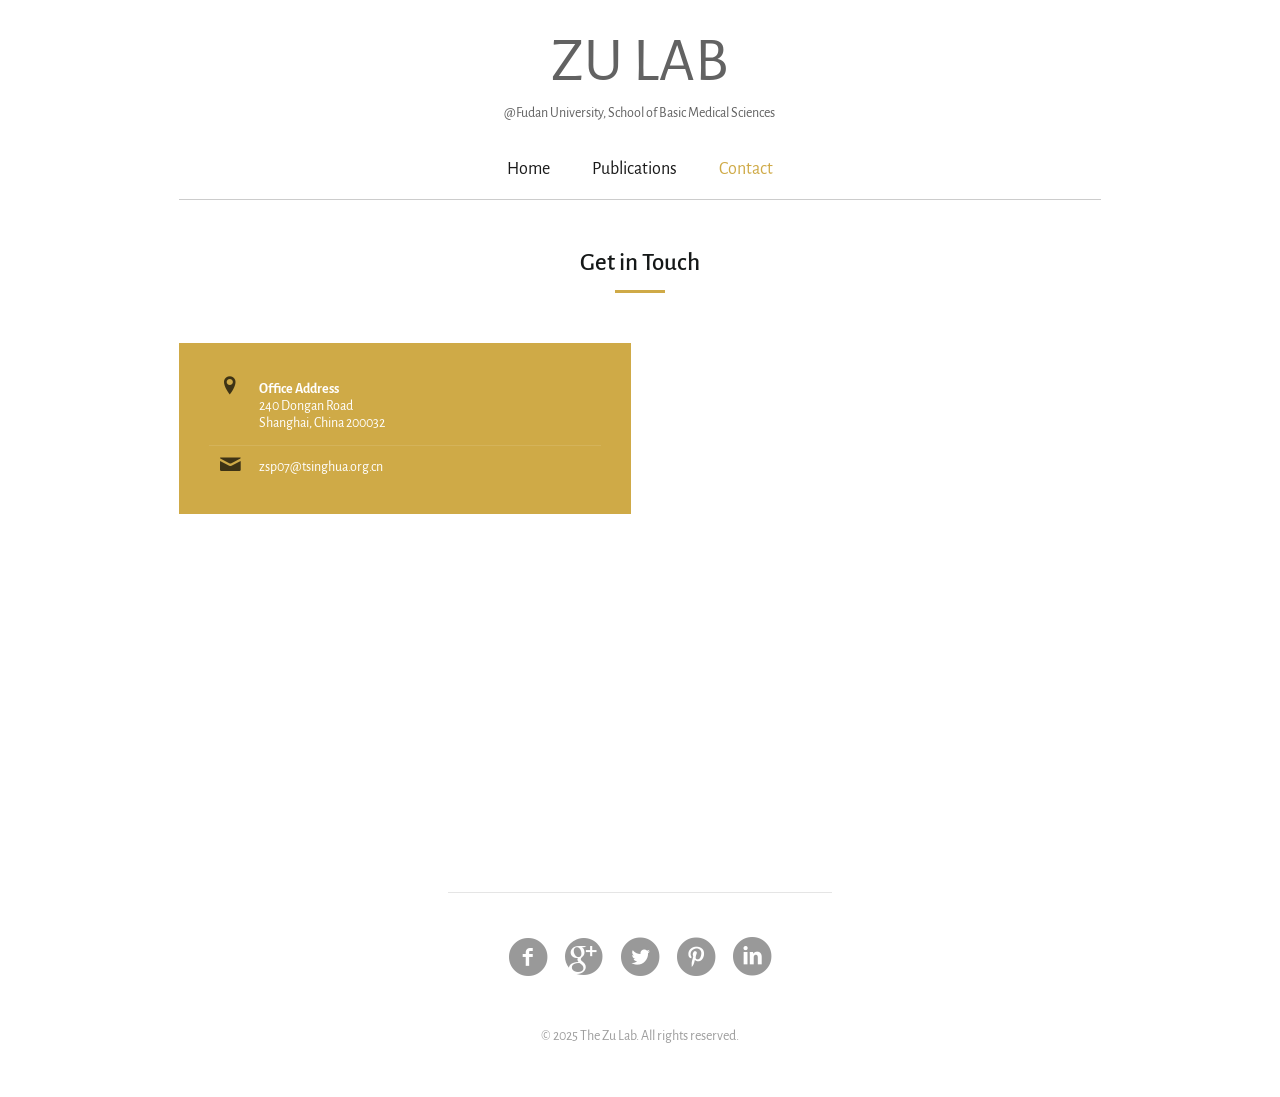
==== content/simple/contact.html @ f8940dec "init webpage" ====
<!DOCTYPE html>
<!--[if lt IE 7]><html class="no-js lt-ie10 lt-ie9 lt-ie8 lt-ie7 "> <![endif]-->
<!--[if IE 7]><html class="no-js lt-ie10 lt-ie9 lt-ie8"> <![endif]-->
<!--[if IE 8]><html class="no-js lt-ie10 lt-ie9"> <![endif]-->
<!--[if IE 9]><html class="no-js lt-ie10"> <![endif]-->
<!--[if gt IE 8]><!-->
<html class="no-js">
<!--<![endif]-->

<head>

    <!-- Basic Page Needs -->
    <meta charset="utf-8">
    <title>ZU LAB@Fudan|Contact</title>
    <meta name="description" content="">
    <meta name="author" content="">

    <!-- Mobile Specific Metas -->
    <meta name="viewport" content="width=device-width, initial-scale=1, maximum-scale=1">

    <!-- Favicons -->
    <link rel="shortcut icon" href="images/favicon.png">

    <!-- FONTS -->
    <link rel='stylesheet' href='http://fonts.googleapis.com/css?family=Roboto:100,300,400,400italic,700'>
    <link rel='stylesheet' href='http://fonts.googleapis.com/css?family=Patua+One:100,300,400,400italic,700'>
    <link rel='stylesheet' href='http://fonts.googleapis.com/css?family=Raleway:100,300,400,400italic,500,700'>
    <link href="https://fonts.googleapis.com/css?family=Alegreya+Sans&display=swap" rel="stylesheet">
    
    <!-- CSS -->
    <link rel='stylesheet' href='../../css/global.css'>
    <link rel='stylesheet' href='css/structure.css'>
    <link rel='stylesheet' href='css/simple.css'>
    <link rel='stylesheet' href='css/custom.css'>

</head>

<body class="style-simple layout-full-width mobile-tb-left no-content-padding header-stack header-center minimalist-header sticky-white ab-hide subheader-both-center menuo-no-borders footer-copy-center">

  <!-- Main Theme Wrapper -->
  <div id="Wrapper">
    <!-- Header Wrapper -->
    <div id="Header_wrapper">
      <!-- Header -->
      <header id="Header">

        <!-- Header -  Logo and Menu area -->
        <div id="Top_bar">
          <div class="container">
            <div class="column one">
              <div class="top_bar_left clearfix loading">

                <!-- main caption -->
                <div class="logo">
                  <p class="zlab_caption">ZU LAB<br></p>
                  <p>@Fudan University, School of Basic Medical Sciences</p>
                </div>

                <!-- Main menu-->
                <div class="menu_wrapper">
                  <nav id="menu" class="menu-main-menu-container">
                    <ul id="menu-main-menu" class="menu">

                      <li>
                        <a href="../../index.html"><span>Home</span></a>
                      </li>
                      <li>
                        <a href="publications.html"><span>Publications</span></a>
                      </li>
                      <!-- <li> -->
                      <!--   <a href="members.html"><span>Members</span></a> -->
                      <!-- </li> -->
                      <!-- <li> -->
                      <!--   <a href="software.html"><span>Software</span></a> -->
                      <!-- </li> -->
                      <li class="current_page_item">
                        <a href="contact.html"><span>Contact</span></a>
                      </li>
                    </ul>
                  </nav><a class="responsive-menu-toggle" href="#"><i class="icon-menu"></i></a>
                </div>
                <!-- Secondary menu area - only for certain pages -->
                <div class="secondary_menu_wrapper"></div>
                <!-- Banner area - only for certain pages-->
                <div class="banner_wrapper"></div>
                <!-- Header Searchform area-->
                <div class="search_wrapper">
                  <form method="get" id="searchform" action="#">

                    <input type="text" class="field" name="s" id="s" placeholder="Enter your search" />
                    <input type="submit" class="submit flv_disp_none" value="" />
                  </form>
                </div>
              </div>
            </div>
          </div>
        </div>
      </header>
      <!--Subheader area - only for certain pages -->
      <div id="Subheader">
        <div class="container">
          <div class="column one">
            <h1 class="title">Get in Touch</h1>
          </div>
        </div>
      </div>
    </div>

    <!-- Main Content -->
    <div id="Content">
      <div class="content_wrapper clearfix">
        <div class="sections_group">
          <div class="entry-content">
            <div class="section column-margin-50px" style="padding-top:0px; padding-bottom:20px; ">
              <div class="section_wrapper clearfix">
                <div class="items_group clearfix">

                  <!-- One Second (1/2) Column -->
                  <div class="column one-second column_column ">
                    <div class="column_attr">
                      <div class="get_in_touch">
                        <div class="get_in_touch_wrapper">
                          <ul>
                            <li class="address">
                              <span class="icon"><i class="icon-location"></i></span><span class="address_wrapper"><strong>Office Address</strong>
                                
                                <br>
                                240 Dongan Road<br>
                                Shanghai, China 200032<br>
                              </span>
                            </li>
                            <!-- <li class="phone"> -->
                            <!--   <span class="icon"><i class="icon-phone"></i></span> -->
                            <!--   <p> -->
                            <!--     <a href="tel:+(1) 215-590-0473">+(1) 215-590-0473</a> -->
                            <!--   </p> -->
                            <!-- </li> -->
                            <li class="mail">
                              <span class="icon"><i class="icon-mail"></i></span>
                              <p>
                                <a href="mailto:zsp07@tsinghua.org.cn">zsp07@tsinghua.org.cn</a>
                              </p>
                            </li>
                            <!-- <li class="www"> -->
                            <!--   <span class="icon"><i class="icon-link"></i></span> -->
                            <!--   <p> -->
                            <!--     <a target="_blank" href="https://zhou-lab.github.io/">https://zhou-lab.github.io/</a> -->
                            <!--   </p> -->
                            <!-- </li> -->
                          </ul>
                        </div>
                      </div>
                    </div>
                  </div>
                  <!-- Google map area -->
                  <div class="column one-second column_map ">
                    <div class="google-map-wrapper no_border">
                      <iframe width="600" height="450" frameborder="0" style="border:0" src="https://www.google.com/maps/embed/v1/place?q=place_id:ChIJ7VHCQrZ6sjUR2PXA0pRQ3Ss" allowfullscreen></iframe>
                      &nbsp;
                    </div>
                  </div>

                </div>
              </div>
            </div>

                
            <div class="section the_content no_content">
              <div class="section_wrapper">
                <div class="the_content_wrapper"></div>
              </div>
            </div>
          </div>
        </div>
      </div>
    </div>
        
    <!-- Footer-->
    <footer id="Footer" class="clearfix">
      <div class="widgets_wrapper">
        <div class="container">
          <div class="column one">
            <!-- Text Area -->
            <aside class="widget widget_text">
              <div class="textwidget">
                <div style="text-align: center;">
                  <p class="contact_icons">
                    <a href="#"><i class="icon-facebook-circled"></i></a><a href="#"><i class="icon-gplus-circled"></i></a><a href="#"><i class="icon-twitter-circled"></i></a><a href="#"><i class="icon-pinterest-circled"></i></a><a href="#"><i class="icon-linkedin-circled"></i></a>
                  </p>
                </div>
              </div>
            </aside>
          </div>
        </div>
      </div>
      
      <!-- Footer copyright-->
      <div class="footer_copy">
        <div class="container">
          <div class="column one">
            <div class="copyright">
              &copy; 2025 The Zu Lab. All rights reserved.
            </div>
            <!--Social info area-->
            <ul class="social"></ul>
          </div>
        </div>
      </div>
    </footer>
  </div>
    
  <!-- JS -->
  <script src="../../js/jquery-2.1.4.min.js"></script>

  <script src="../../js/mfn.menu.js"></script>
  <script src="../../js/jquery.plugins.js"></script>
  <script src="../../js/jquery.jplayer.min.js"></script>
  <script src="../../js/animations/animations.js"></script>
  <script src="../../js/scripts.js"></script>

  <script src="http://maps.google.com/maps/api/js?sensor=false&ver=5.9"></script>
  <script src="../../js/email.js"></script>

  <script>
    function google_maps_563a1149d788d() {
    var latlng = new google.maps.LatLng(-33.8710, 151.2039);
    var draggable = true;
    var myOptions = {
    zoom: 13,
    center: latlng,
    mapTypeId: google.maps.MapTypeId.ROADMAP,
    styles: [{
    "featureType": "water",
    "elementType": "geometry",
    "stylers": [{
    "color": "#e9e9e9"
    }, {
    "lightness": 17
    }]
    }, {
    "featureType": "landscape",
    "elementType": "geometry",
    "stylers": [{
    "color": "#f5f5f5"
    }, {
    "lightness": 20
    }]
    }, {
    "featureType": "road.highway",
    "elementType": "geometry.fill",
    "stylers": [{
    "color": "#fff"
    }, {
    "lightness": 17
    }]
    }, {
    "featureType": "road.highway",
    "elementType": "geometry.stroke",
    "stylers": [{
    "color": "#fff"
    }, {
    "lightness": 29
    }, {
    "weight": 0.2
    }]
    }, {
    "featureType": "road.arterial",
    "elementType": "geometry",
    "stylers": [{
    "color": "#fff"
    }, {
    "lightness": 18
    }]
    }, {
    "featureType": "road.local",
    "elementType": "geometry",
    "stylers": [{
    "color": "#fff"
    }, {
    "lightness": 16
    }]
    }, {
    "featureType": "poi",
    "elementType": "geometry",
    "stylers": [{
    "color": "#f5f5f5"
    }, {
    "lightness": 21
    }]
    }, {
    "featureType": "poi.park",
    "elementType": "geometry",
    "stylers": [{
    "color": "#dedede"
    }, {
    "lightness": 21
    }]
    }, {
    "elementType": "labels.text.stroke",
    "stylers": [{
    "visibility": "on"
    }, {
    "color": "#fff"
    }, {
    "lightness": 16
    }]
    }, {
    "elementType": "labels.text.fill",
    "stylers": [{
    "saturation": 36
    }, {
    "color": "#333"
    }, {
    "lightness": 40
    }]
    }, {
    "elementType": "labels.icon",
    "stylers": [{
    "visibility": "off"
    }]
    }, {
    "featureType": "transit",
    "elementType": "geometry",
    "stylers": [{
    "color": "#f2f2f2"
    }, {
    "lightness": 19
    }]
    }, {
    "featureType": "administrative",
    "elementType": "geometry.fill",
    "stylers": [{
    "color": "#fefefe"
    }, {
    "lightness": 20
    }]
    }, {
    "featureType": "administrative",
    "elementType": "geometry.stroke",
    "stylers": [{
    "color": "#fefefe"
    }, {
    "lightness": 17
    }, {
    "weight": 1.2
    }]
    }],
    draggable: draggable,
    zoomControl: true,
    mapTypeControl: false,
    streetViewControl: false,
    scrollwheel: false
    };
    var map = new google.maps.Map(document.getElementById("google-map-area-563a1149d788d"), myOptions);
    var marker = new google.maps.Marker({
    position: latlng,
    icon: "images/home_simple_pin.png",
    map: map
    });
    }


    jQuery(document).ready(function($) {
    google_maps_563a1149d788d();
    });
  </script>
    
  <script>
  </script>

</body>

</html>
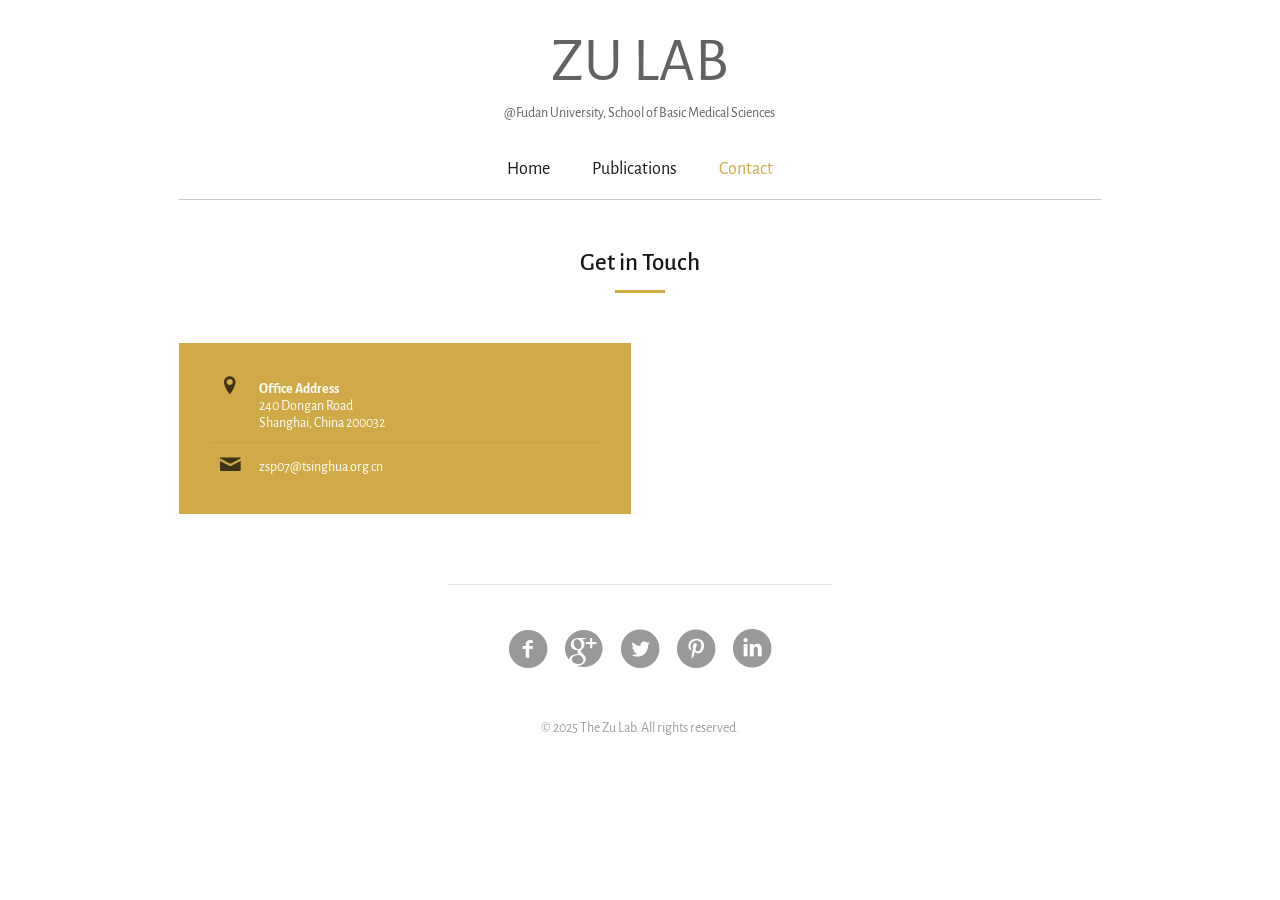
==== commit e2510260: "remove google map" ====
--- a/content/simple/contact.html
+++ b/content/simple/contact.html
@@ -153,16 +153,16 @@
                     </div>
                   </div>
                   <!-- Google map area -->
-                  <div class="column one-second column_map ">
-                    <div class="google-map-wrapper no_border">
-                      <iframe width="600" height="450" frameborder="0" style="border:0" src="https://www.google.com/maps/embed/v1/place?q=place_id:ChIJ7VHCQrZ6sjUR2PXA0pRQ3Ss" allowfullscreen></iframe>
-                      &nbsp;
-                    </div>
-                  </div>
-
-                </div>
-              </div>
-            </div>
+            <!--       <div class="column one-second column_map "> -->
+            <!--         <div class="google-map-wrapper no_border"> -->
+            <!--           <iframe width="600" height="450" frameborder="0" style="border:0" src="https://www.google.com/maps/embed/v1/place?q=place_id:ChIJ7VHCQrZ6sjUR2PXA0pRQ3Ss" allowfullscreen></iframe> -->
+            <!--           &nbsp; -->
+            <!--         </div> -->
+            <!--       </div> -->
+
+            <!--     </div> -->
+            <!--   </div> -->
+            <!-- </div> -->
 
                 
             <div class="section the_content no_content">
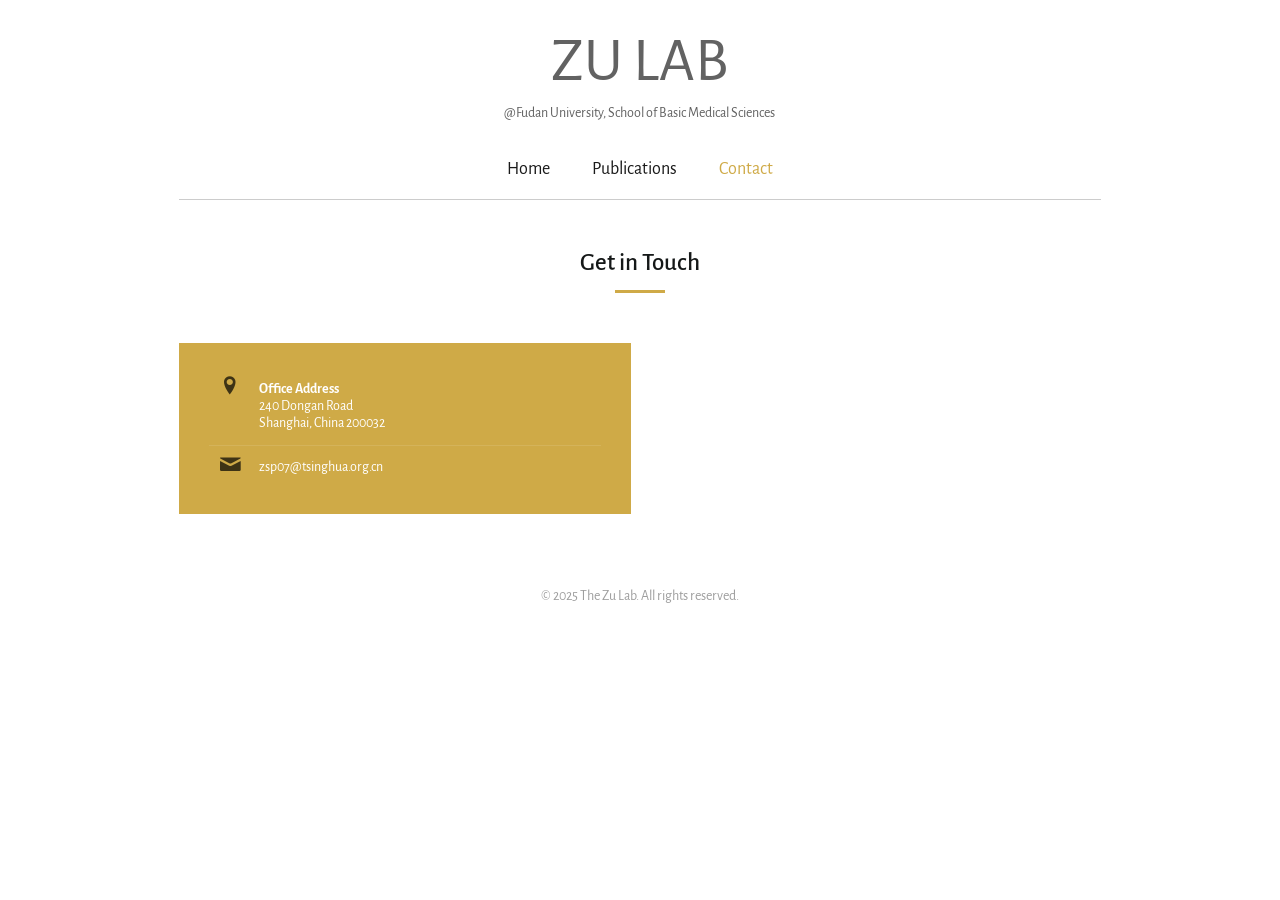
==== commit 56aaee46: "minor" ====
--- a/content/simple/contact.html
+++ b/content/simple/contact.html
@@ -177,22 +177,22 @@
         
     <!-- Footer-->
     <footer id="Footer" class="clearfix">
-      <div class="widgets_wrapper">
-        <div class="container">
-          <div class="column one">
-            <!-- Text Area -->
-            <aside class="widget widget_text">
-              <div class="textwidget">
-                <div style="text-align: center;">
-                  <p class="contact_icons">
-                    <a href="#"><i class="icon-facebook-circled"></i></a><a href="#"><i class="icon-gplus-circled"></i></a><a href="#"><i class="icon-twitter-circled"></i></a><a href="#"><i class="icon-pinterest-circled"></i></a><a href="#"><i class="icon-linkedin-circled"></i></a>
-                  </p>
-                </div>
-              </div>
-            </aside>
-          </div>
-        </div>
-      </div>
+      <!-- <div class="widgets_wrapper"> -->
+      <!--   <div class="container"> -->
+      <!--     <div class="column one"> -->
+      <!--       <\!-- Text Area -\-> -->
+      <!--       <aside class="widget widget_text"> -->
+      <!--         <div class="textwidget"> -->
+      <!--           <div style="text-align: center;"> -->
+      <!--             <p class="contact_icons"> -->
+      <!--               <a href="#"><i class="icon-facebook-circled"></i></a><a href="#"><i class="icon-gplus-circled"></i></a><a href="#"><i class="icon-twitter-circled"></i></a><a href="#"><i class="icon-pinterest-circled"></i></a><a href="#"><i class="icon-linkedin-circled"></i></a> -->
+      <!--             </p> -->
+      <!--           </div> -->
+      <!--         </div> -->
+      <!--       </aside> -->
+      <!--     </div> -->
+      <!--   </div> -->
+      <!-- </div> -->
       
       <!-- Footer copyright-->
       <div class="footer_copy">
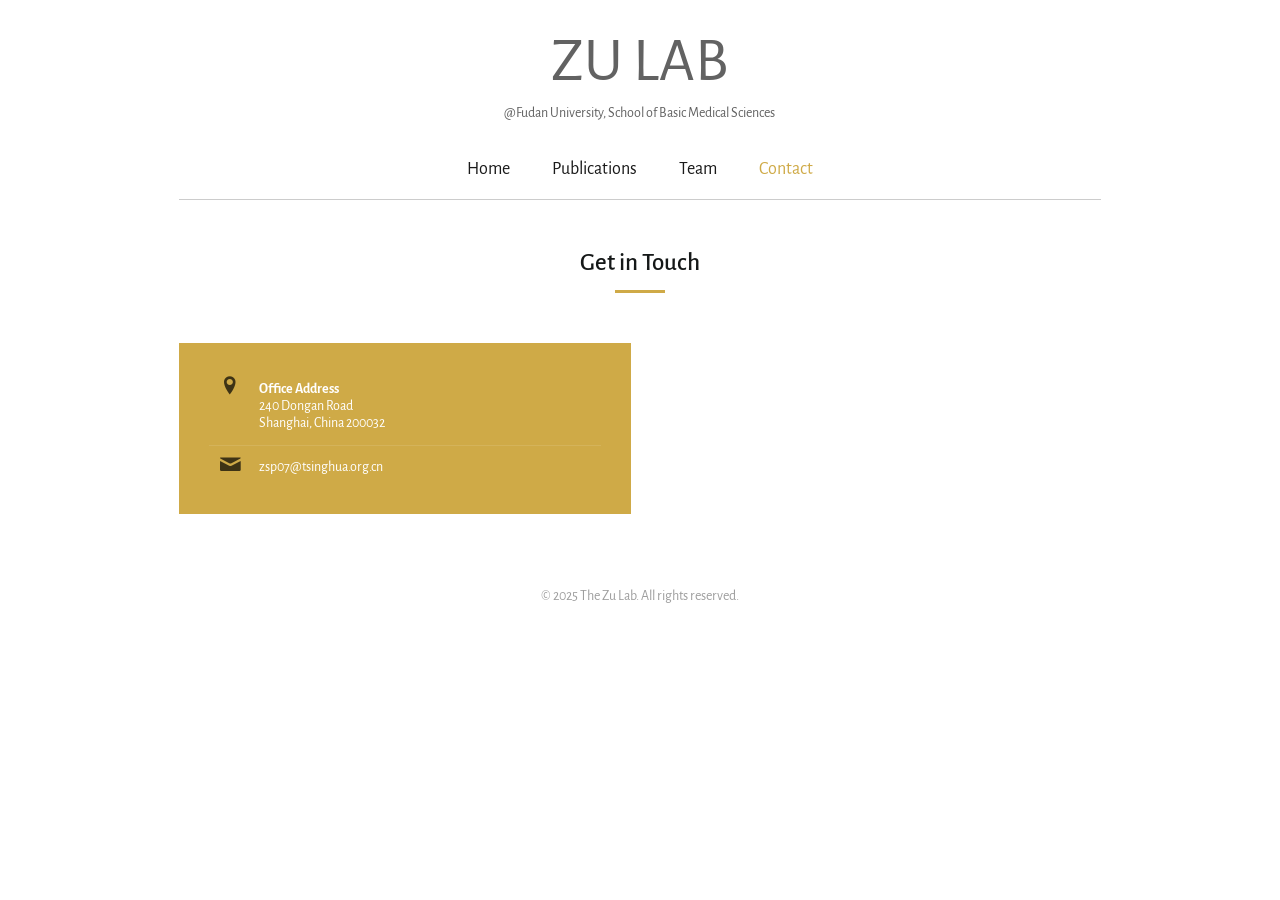
==== commit 0ff656ad: "modified Team" ====
--- a/content/simple/contact.html
+++ b/content/simple/contact.html
@@ -67,9 +67,9 @@
                       <li>
                         <a href="publications.html"><span>Publications</span></a>
                       </li>
-                      <!-- <li> -->
-                      <!--   <a href="members.html"><span>Members</span></a> -->
-                      <!-- </li> -->
+                      <li>
+                        <a href="team.html"><span>Team</span></a>
+                      </li>
                       <!-- <li> -->
                       <!--   <a href="software.html"><span>Software</span></a> -->
                       <!-- </li> -->
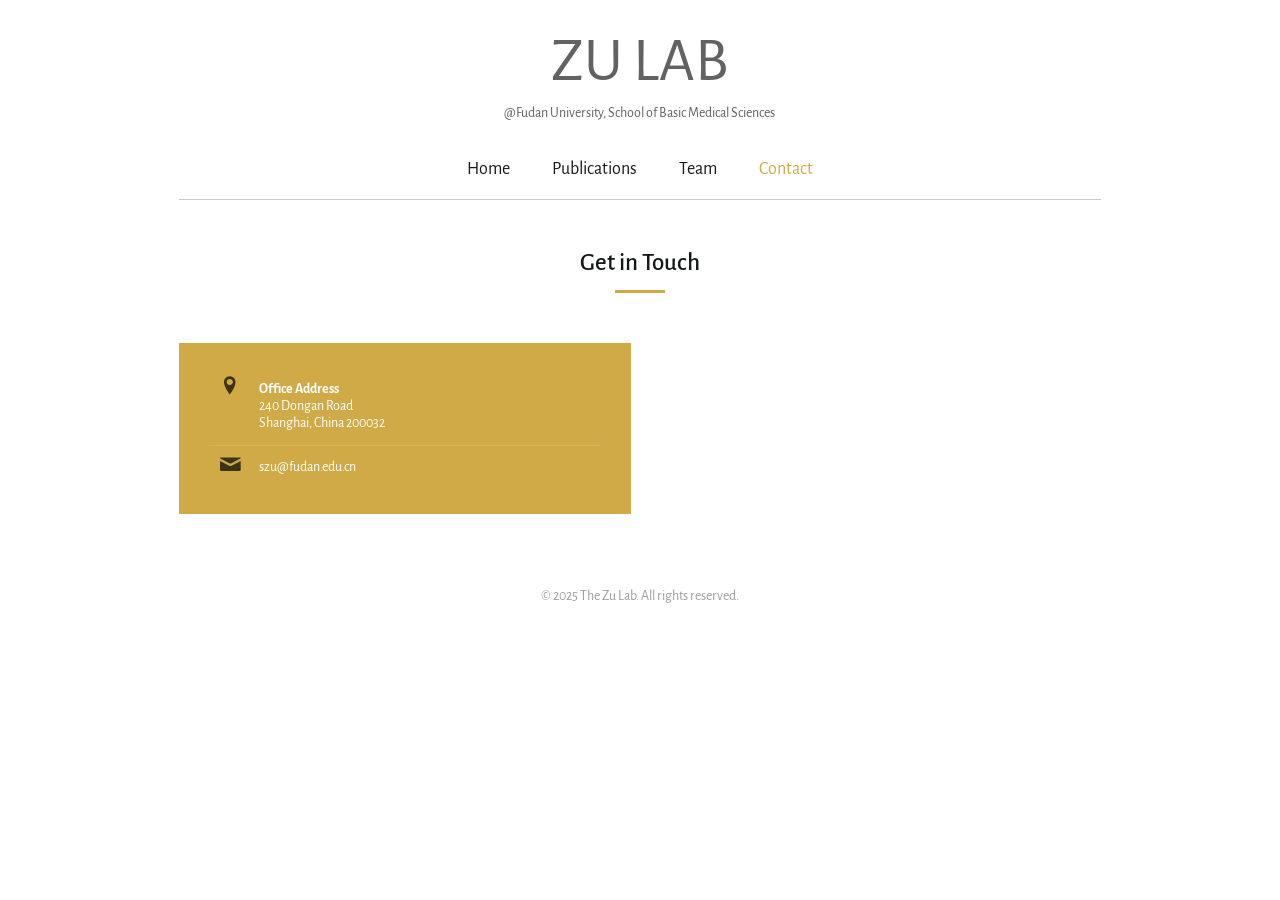
==== commit e0e01ca2: "remove personal figure in the main page" ====
--- a/content/simple/contact.html
+++ b/content/simple/contact.html
@@ -1,12 +1,4 @@
 <!DOCTYPE html>
-<!--[if lt IE 7]><html class="no-js lt-ie10 lt-ie9 lt-ie8 lt-ie7 "> <![endif]-->
-<!--[if IE 7]><html class="no-js lt-ie10 lt-ie9 lt-ie8"> <![endif]-->
-<!--[if IE 8]><html class="no-js lt-ie10 lt-ie9"> <![endif]-->
-<!--[if IE 9]><html class="no-js lt-ie10"> <![endif]-->
-<!--[if gt IE 8]><!-->
-<html class="no-js">
-<!--<![endif]-->
-
 <head>
 
     <!-- Basic Page Needs -->
@@ -60,7 +52,6 @@
                 <div class="menu_wrapper">
                   <nav id="menu" class="menu-main-menu-container">
                     <ul id="menu-main-menu" class="menu">
-
                       <li>
                         <a href="../../index.html"><span>Home</span></a>
                       </li>
@@ -138,7 +129,7 @@
                             <li class="mail">
                               <span class="icon"><i class="icon-mail"></i></span>
                               <p>
-                                <a href="mailto:zsp07@tsinghua.org.cn">zsp07@tsinghua.org.cn</a>
+                                <a href="mailto:szu@fudan.edu.cn">szu@fudan.edu.cn</a>
                               </p>
                             </li>
                             <!-- <li class="www"> -->
@@ -152,19 +143,6 @@
                       </div>
                     </div>
                   </div>
-                  <!-- Google map area -->
-            <!--       <div class="column one-second column_map "> -->
-            <!--         <div class="google-map-wrapper no_border"> -->
-            <!--           <iframe width="600" height="450" frameborder="0" style="border:0" src="https://www.google.com/maps/embed/v1/place?q=place_id:ChIJ7VHCQrZ6sjUR2PXA0pRQ3Ss" allowfullscreen></iframe> -->
-            <!--           &nbsp; -->
-            <!--         </div> -->
-            <!--       </div> -->
-
-            <!--     </div> -->
-            <!--   </div> -->
-            <!-- </div> -->
-
-                
             <div class="section the_content no_content">
               <div class="section_wrapper">
                 <div class="the_content_wrapper"></div>
@@ -177,23 +155,6 @@
         
     <!-- Footer-->
     <footer id="Footer" class="clearfix">
-      <!-- <div class="widgets_wrapper"> -->
-      <!--   <div class="container"> -->
-      <!--     <div class="column one"> -->
-      <!--       <\!-- Text Area -\-> -->
-      <!--       <aside class="widget widget_text"> -->
-      <!--         <div class="textwidget"> -->
-      <!--           <div style="text-align: center;"> -->
-      <!--             <p class="contact_icons"> -->
-      <!--               <a href="#"><i class="icon-facebook-circled"></i></a><a href="#"><i class="icon-gplus-circled"></i></a><a href="#"><i class="icon-twitter-circled"></i></a><a href="#"><i class="icon-pinterest-circled"></i></a><a href="#"><i class="icon-linkedin-circled"></i></a> -->
-      <!--             </p> -->
-      <!--           </div> -->
-      <!--         </div> -->
-      <!--       </aside> -->
-      <!--     </div> -->
-      <!--   </div> -->
-      <!-- </div> -->
-      
       <!-- Footer copyright-->
       <div class="footer_copy">
         <div class="container">
@@ -218,155 +179,7 @@
   <script src="../../js/animations/animations.js"></script>
   <script src="../../js/scripts.js"></script>
 
-  <script src="http://maps.google.com/maps/api/js?sensor=false&ver=5.9"></script>
   <script src="../../js/email.js"></script>
-
-  <script>
-    function google_maps_563a1149d788d() {
-    var latlng = new google.maps.LatLng(-33.8710, 151.2039);
-    var draggable = true;
-    var myOptions = {
-    zoom: 13,
-    center: latlng,
-    mapTypeId: google.maps.MapTypeId.ROADMAP,
-    styles: [{
-    "featureType": "water",
-    "elementType": "geometry",
-    "stylers": [{
-    "color": "#e9e9e9"
-    }, {
-    "lightness": 17
-    }]
-    }, {
-    "featureType": "landscape",
-    "elementType": "geometry",
-    "stylers": [{
-    "color": "#f5f5f5"
-    }, {
-    "lightness": 20
-    }]
-    }, {
-    "featureType": "road.highway",
-    "elementType": "geometry.fill",
-    "stylers": [{
-    "color": "#fff"
-    }, {
-    "lightness": 17
-    }]
-    }, {
-    "featureType": "road.highway",
-    "elementType": "geometry.stroke",
-    "stylers": [{
-    "color": "#fff"
-    }, {
-    "lightness": 29
-    }, {
-    "weight": 0.2
-    }]
-    }, {
-    "featureType": "road.arterial",
-    "elementType": "geometry",
-    "stylers": [{
-    "color": "#fff"
-    }, {
-    "lightness": 18
-    }]
-    }, {
-    "featureType": "road.local",
-    "elementType": "geometry",
-    "stylers": [{
-    "color": "#fff"
-    }, {
-    "lightness": 16
-    }]
-    }, {
-    "featureType": "poi",
-    "elementType": "geometry",
-    "stylers": [{
-    "color": "#f5f5f5"
-    }, {
-    "lightness": 21
-    }]
-    }, {
-    "featureType": "poi.park",
-    "elementType": "geometry",
-    "stylers": [{
-    "color": "#dedede"
-    }, {
-    "lightness": 21
-    }]
-    }, {
-    "elementType": "labels.text.stroke",
-    "stylers": [{
-    "visibility": "on"
-    }, {
-    "color": "#fff"
-    }, {
-    "lightness": 16
-    }]
-    }, {
-    "elementType": "labels.text.fill",
-    "stylers": [{
-    "saturation": 36
-    }, {
-    "color": "#333"
-    }, {
-    "lightness": 40
-    }]
-    }, {
-    "elementType": "labels.icon",
-    "stylers": [{
-    "visibility": "off"
-    }]
-    }, {
-    "featureType": "transit",
-    "elementType": "geometry",
-    "stylers": [{
-    "color": "#f2f2f2"
-    }, {
-    "lightness": 19
-    }]
-    }, {
-    "featureType": "administrative",
-    "elementType": "geometry.fill",
-    "stylers": [{
-    "color": "#fefefe"
-    }, {
-    "lightness": 20
-    }]
-    }, {
-    "featureType": "administrative",
-    "elementType": "geometry.stroke",
-    "stylers": [{
-    "color": "#fefefe"
-    }, {
-    "lightness": 17
-    }, {
-    "weight": 1.2
-    }]
-    }],
-    draggable: draggable,
-    zoomControl: true,
-    mapTypeControl: false,
-    streetViewControl: false,
-    scrollwheel: false
-    };
-    var map = new google.maps.Map(document.getElementById("google-map-area-563a1149d788d"), myOptions);
-    var marker = new google.maps.Marker({
-    position: latlng,
-    icon: "images/home_simple_pin.png",
-    map: map
-    });
-    }
-
-
-    jQuery(document).ready(function($) {
-    google_maps_563a1149d788d();
-    });
-  </script>
-    
-  <script>
-  </script>
 
 </body>
 
